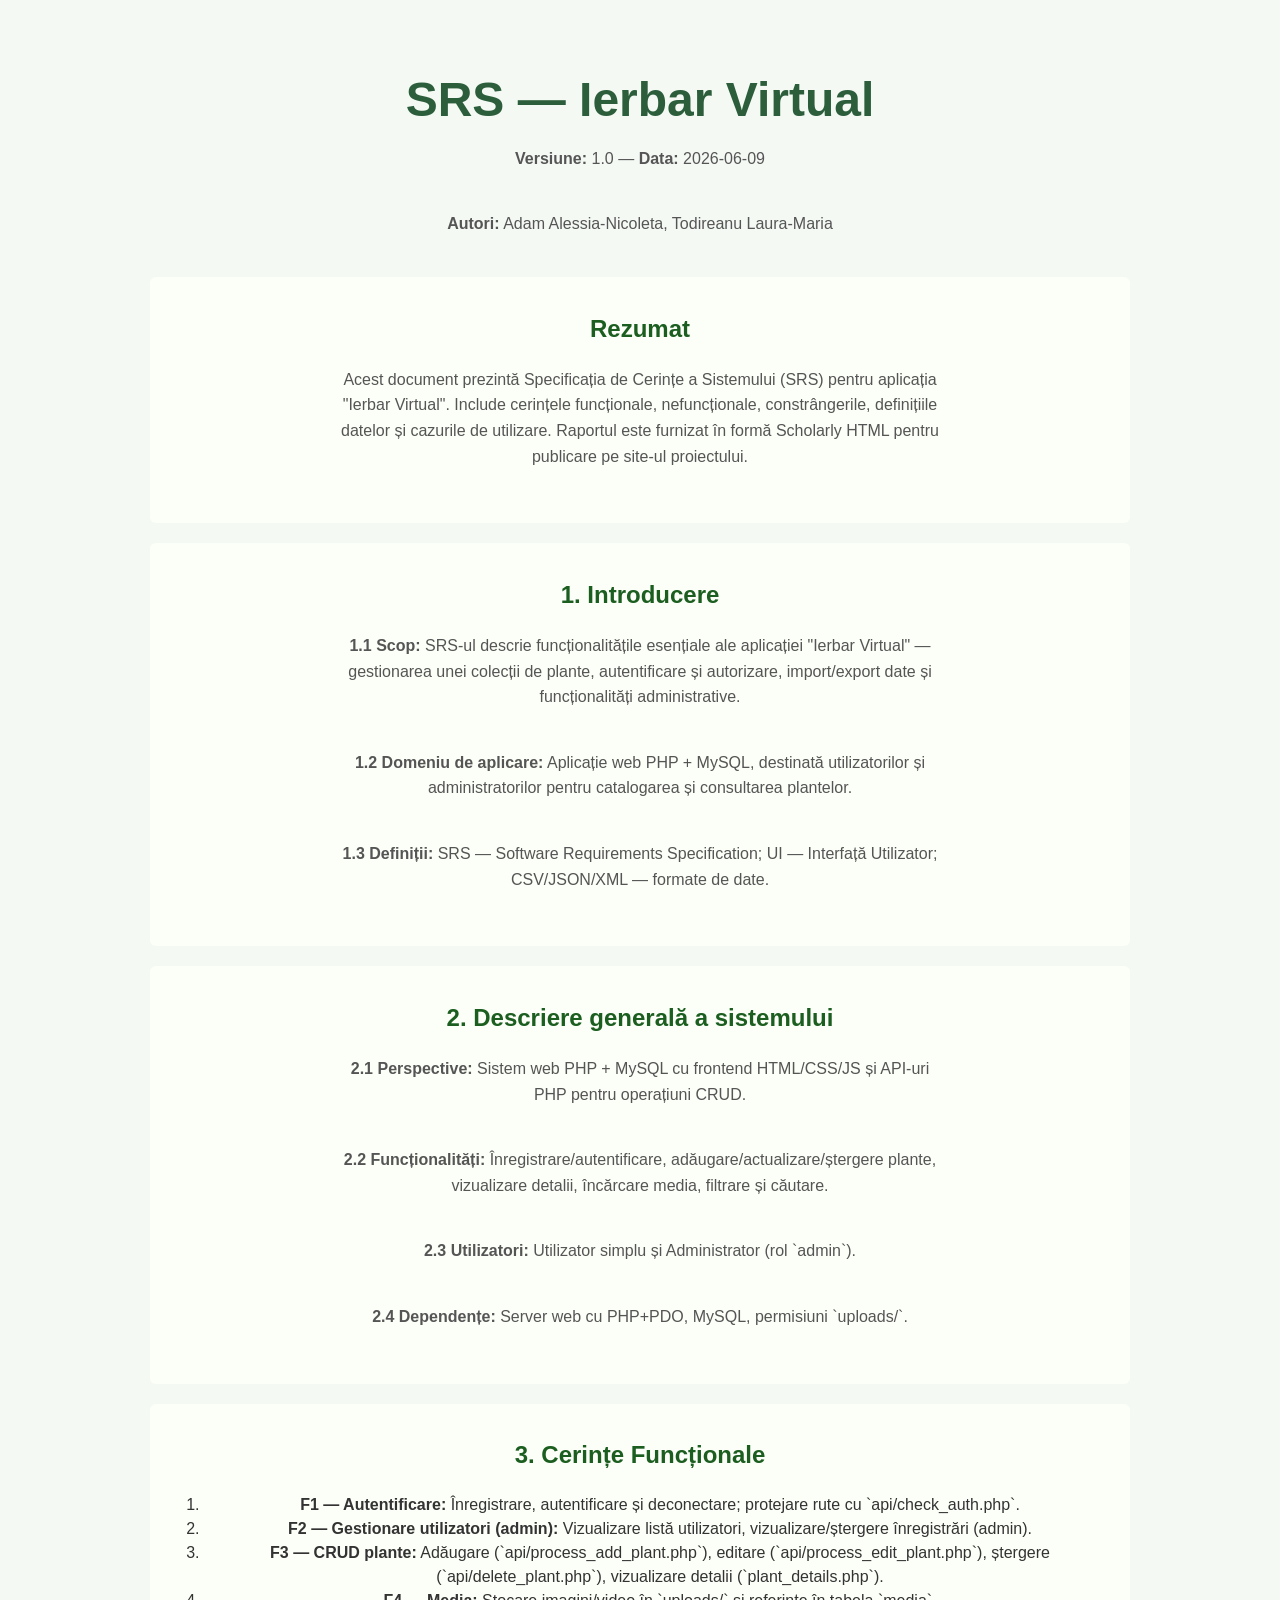
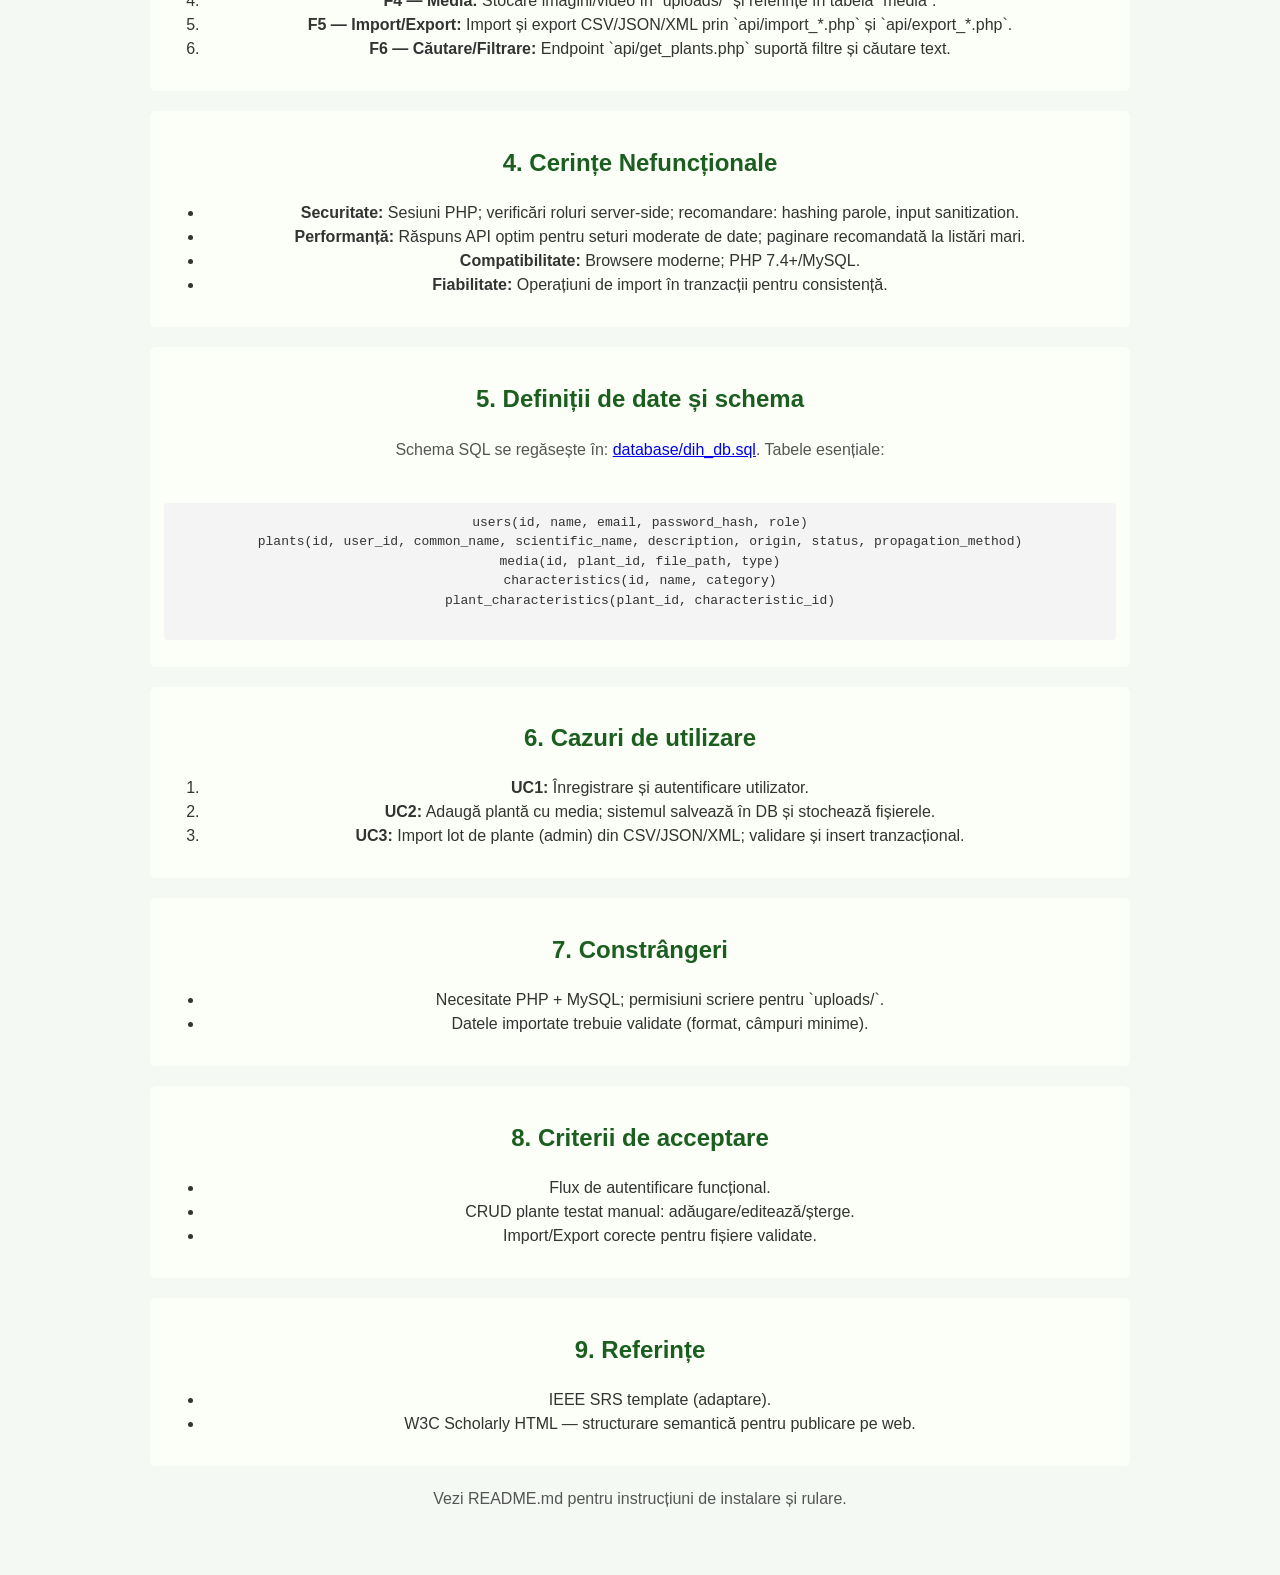
==== raport.html @ c661f961 "documentatie" ====
<!doctype html>
<html lang="ro">
<head>
    <meta charset="utf-8" />
    <meta name="viewport" content="width=device-width, initial-scale=1" />
    <title>SRS — Ierbar Virtual (Raport Scholarly HTML)</title>
    <meta name="description" content="Specificație de cerințe (SRS) pentru aplicația Ierbar Virtual" />
    <link rel="stylesheet" href="css/index.css">
    <style>
        body { font-family: Arial, Helvetica, sans-serif; line-height:1.5; padding:24px; max-width:980px; margin:auto }
        header,h2 { color:#1b5e20 }
        .section { margin-bottom:20px; padding:14px; border-radius:6px; background:#fcfff7 }
        pre.schema { background:#f4f4f4; padding:10px; border-radius:4px; overflow:auto }
    </style>
</head>
<body>
    <article class="scholarly-article">
        <header>
            <h1>SRS — Ierbar Virtual</h1>
            <p><strong>Versiune:</strong> 1.0 — <strong>Data:</strong> 2026-06-09</p>
            <p><strong>Autori:</strong> Adam Alessia-Nicoleta, Todireanu Laura-Maria</p>
        </header>

        <section class="section" data-type="abstract">
            <h2>Rezumat</h2>
            <p>Acest document prezintă Specificația de Cerințe a Sistemului (SRS) pentru aplicația "Ierbar Virtual". Include cerințele funcționale, nefuncționale, constrângerile, definițiile datelor și cazurile de utilizare. Raportul este furnizat în formă Scholarly HTML pentru publicare pe site-ul proiectului.</p>
        </section>

        <section class="section" data-type="introduction">
            <h2>1. Introducere</h2>
            <p><strong>1.1 Scop:</strong> SRS-ul descrie funcționalitățile esențiale ale aplicației "Ierbar Virtual" — gestionarea unei colecții de plante, autentificare și autorizare, import/export date și funcționalități administrative.</p>
            <p><strong>1.2 Domeniu de aplicare:</strong> Aplicație web PHP + MySQL, destinată utilizatorilor și administratorilor pentru catalogarea și consultarea plantelor.</p>
            <p><strong>1.3 Definiții:</strong> SRS — Software Requirements Specification; UI — Interfață Utilizator; CSV/JSON/XML — formate de date.</p>
        </section>

        <section class="section" data-type="overall-description">
            <h2>2. Descriere generală a sistemului</h2>
            <p><strong>2.1 Perspective:</strong> Sistem web PHP + MySQL cu frontend HTML/CSS/JS și API-uri PHP pentru operațiuni CRUD.</p>
            <p><strong>2.2 Funcționalități:</strong> Înregistrare/autentificare, adăugare/actualizare/ștergere plante, vizualizare detalii, încărcare media, filtrare și căutare.</p>
            <p><strong>2.3 Utilizatori:</strong> Utilizator simplu și Administrator (rol `admin`).</p>
            <p><strong>2.4 Dependențe:</strong> Server web cu PHP+PDO, MySQL, permisiuni `uploads/`.</p>
        </section>

        <section class="section" data-type="functional-requirements">
            <h2>3. Cerințe Funcționale</h2>
            <ol>
                <li><strong>F1 — Autentificare:</strong> Înregistrare, autentificare și deconectare; protejare rute cu `api/check_auth.php`.</li>
                <li><strong>F2 — Gestionare utilizatori (admin):</strong> Vizualizare listă utilizatori, vizualizare/ștergere înregistrări (admin).</li>
                <li><strong>F3 — CRUD plante:</strong> Adăugare (`api/process_add_plant.php`), editare (`api/process_edit_plant.php`), ștergere (`api/delete_plant.php`), vizualizare detalii (`plant_details.php`).</li>
                <li><strong>F4 — Media:</strong> Stocare imagini/video în `uploads/` și referințe în tabela `media`.</li>
                <li><strong>F5 — Import/Export:</strong> Import și export CSV/JSON/XML prin `api/import_*.php` și `api/export_*.php`.</li>
                <li><strong>F6 — Căutare/Filtrare:</strong> Endpoint `api/get_plants.php` suportă filtre și căutare text.</li>
            </ol>
        </section>

        <section class="section" data-type="nonfunctional-requirements">
            <h2>4. Cerințe Nefuncționale</h2>
            <ul>
                <li><strong>Securitate:</strong> Sesiuni PHP; verificări roluri server-side; recomandare: hashing parole, input sanitization.</li>
                <li><strong>Performanță:</strong> Răspuns API optim pentru seturi moderate de date; paginare recomandată la listări mari.</li>
                <li><strong>Compatibilitate:</strong> Browsere moderne; PHP 7.4+/MySQL.</li>
                <li><strong>Fiabilitate:</strong> Operațiuni de import în tranzacții pentru consistență.</li>
            </ul>
        </section>

        <section class="section" data-type="data-definitions">
            <h2>5. Definiții de date și schema</h2>
            <p>Schema SQL se regăsește în: <a href="database/dih_db.sql">database/dih_db.sql</a>. Tabele esențiale:</p>
            <pre class="schema">users(id, name, email, password_hash, role)
plants(id, user_id, common_name, scientific_name, description, origin, status, propagation_method)
media(id, plant_id, file_path, type)
characteristics(id, name, category)
plant_characteristics(plant_id, characteristic_id)
            </pre>
        </section>

        <section class="section" data-type="use-cases">
            <h2>6. Cazuri de utilizare</h2>
            <ol>
                <li><strong>UC1:</strong> Înregistrare și autentificare utilizator.</li>
                <li><strong>UC2:</strong> Adaugă plantă cu media; sistemul salvează în DB și stochează fișierele.</li>
                <li><strong>UC3:</strong> Import lot de plante (admin) din CSV/JSON/XML; validare și insert tranzacțional.</li>
            </ol>
        </section>

        <section class="section" data-type="constraints">
            <h2>7. Constrângeri</h2>
            <ul>
                <li>Necesitate PHP + MySQL; permisiuni scriere pentru `uploads/`.</li>
                <li>Datele importate trebuie validate (format, câmpuri minime).</li>
            </ul>
        </section>

        <section class="section" data-type="acceptance-criteria">
            <h2>8. Criterii de acceptare</h2>
            <ul>
                <li>Flux de autentificare funcțional.</li>
                <li>CRUD plante testat manual: adăugare/editează/șterge.</li>
                <li>Import/Export corecte pentru fișiere validate.</li>
            </ul>
        </section>

        <section class="section" data-type="references">
            <h2>9. Referințe</h2>
            <ul>
                <li>IEEE SRS template (adaptare).</li>
                <li>W3C Scholarly HTML — structurare semantică pentru publicare pe web.</li>
            </ul>
        </section>

        <footer>
            <p>Vezi README.md pentru instrucțiuni de instalare și rulare.</p>
        </footer>
    </article>
</body>
</html>
---- css/index.css ----
/* Resetare de bază și stilizarea paginii */
body {
    font-family: Arial, sans-serif;
    text-align: center;
    /* Centrează tot conținutul */
    background-color: #f4f9f4;
    /* Un fundal foarte subtil, verde deschis */
    color: #333;
    padding-top: 15vh;
    /* Coboară conținutul puțin mai jos pe ecran */
    margin: 0;
}

h1 {
    color: #2c5e3b;
    /* Un verde închis, elegant, pentru titlu */
    font-size: 3rem;
    margin-bottom: 10px;
}

p {
    max-width: 600px;
    margin: 0 auto 40px auto;
    /* Centrează paragraful și lasă spațiu jos */
    line-height: 1.6;
    color: #555;
}

/* Containerul pentru butoane */
.button-container {
    display: flex;
    justify-content: center;
    gap: 20px;
    /* Spațiu între butoane */
}

/* Stilul de bază pentru ambele butoane */
.btn {
    display: inline-block;
    text-decoration: none;
    /* Elimină linia de subliniere a link-ului */
    padding: 12px 30px;
    border-radius: 8px;
    /* Colțuri ușor rotunjite */
    font-weight: bold;
    font-size: 1.1rem;
    transition: all 0.3s ease;
    /* Face o trecere fină la animația de hover */
}

/* Stilizare specifică pentru butonul principal (Login) */
.btn-primary {
    background-color: #2e7d32;
    /* Verde aprins, atrăgător */
    color: white;
    border: 2px solid #2e7d32;
}

.btn-primary:hover {
    background-color: #1b5e20;
    /* Verde mai închis la hover */
    border-color: #1b5e20;
    transform: translateY(-3px);
    /* Butonul se ridică ușor când pui mouse-ul */
    box-shadow: 0 4px 10px rgba(76, 175, 80, 0.4);
    /* Adaugă o umbră verde */
}

/* Stilizare specifică pentru butonul secundar (Register) */
.btn-secondary {
    background-color: transparent;
    /* Fundal transparent */
    color: #2e7d32;
    /* Text verde */
    border: 2px solid #2e7d32;
    /* Contur verde */
}

.btn-secondary:hover {
    background-color: #e8f5e9;
    /* Un fundal verde foarte pal la hover */
    transform: translateY(-3px);
    box-shadow: 0 4px 10px rgba(76, 175, 80, 0.2);
}
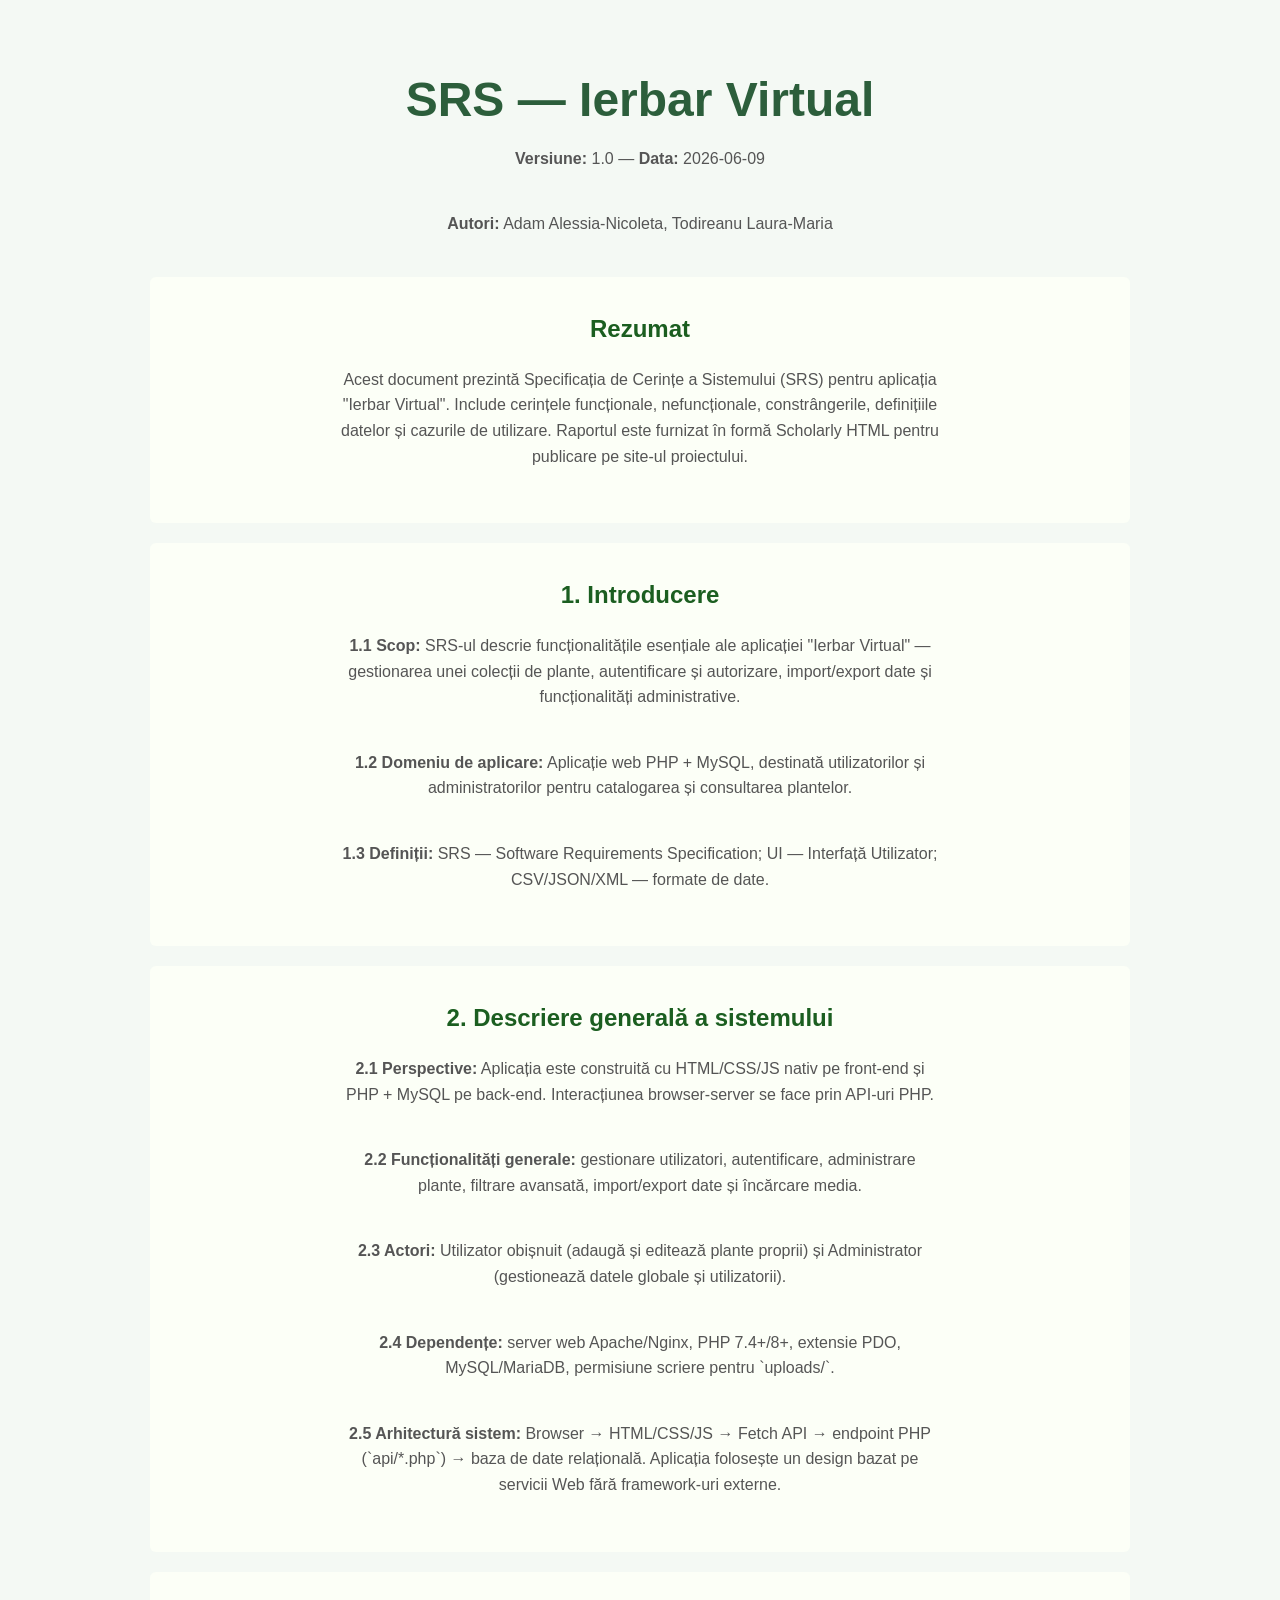
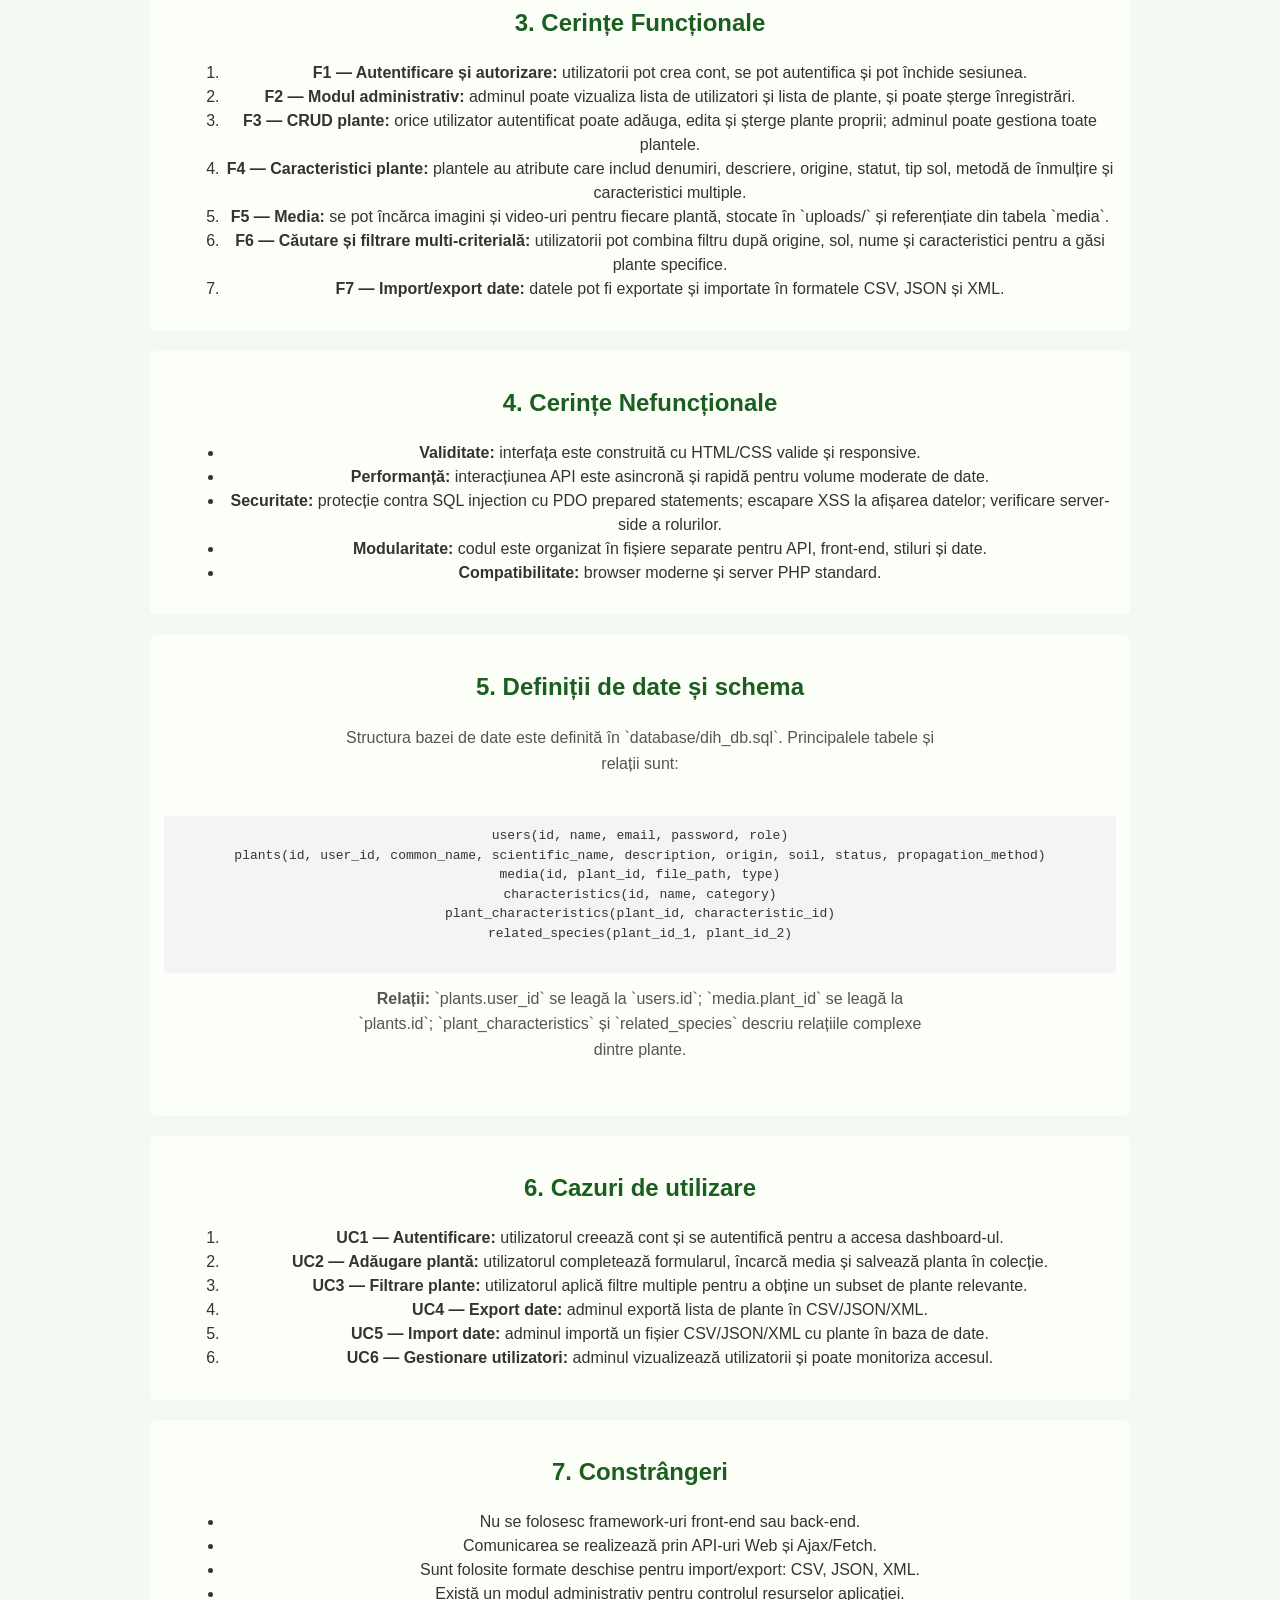
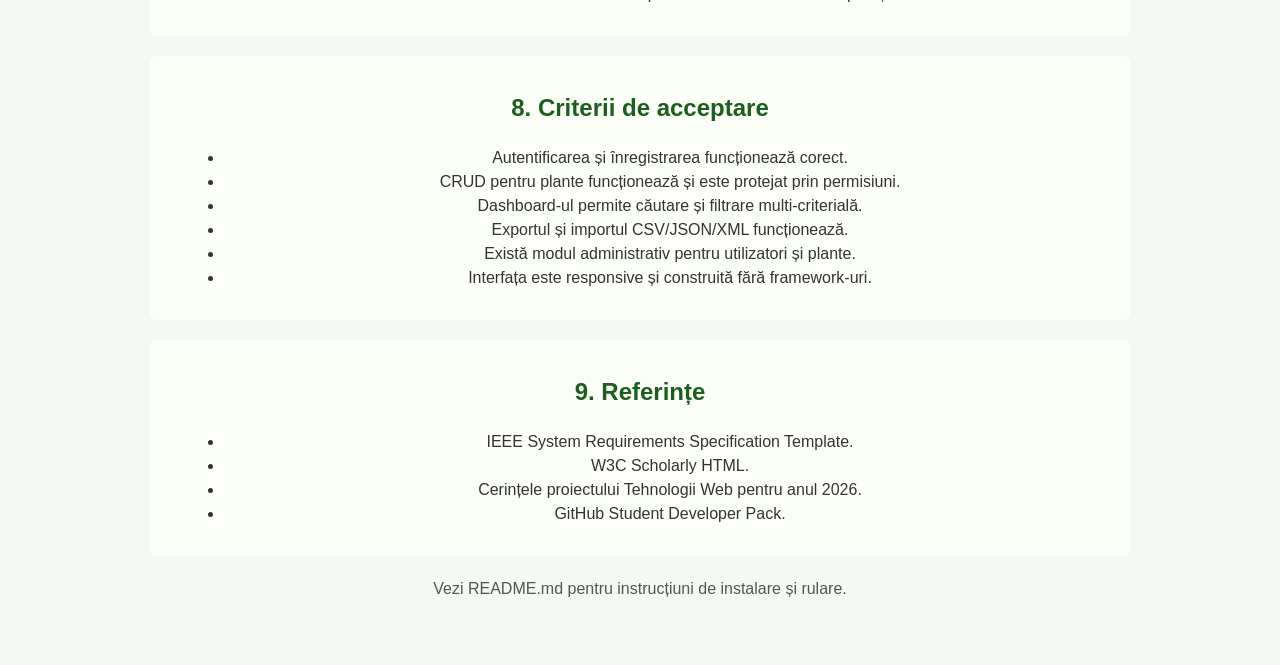
==== commit 1be676a0: "update documentatie" ====
--- a/raport.html
+++ b/raport.html
@@ -11,6 +11,7 @@
         header,h2 { color:#1b5e20 }
         .section { margin-bottom:20px; padding:14px; border-radius:6px; background:#fcfff7 }
         pre.schema { background:#f4f4f4; padding:10px; border-radius:4px; overflow:auto }
+        ul, ol { margin-left: 20px; }
     </style>
 </head>
 <body>
@@ -35,76 +36,91 @@
 
         <section class="section" data-type="overall-description">
             <h2>2. Descriere generală a sistemului</h2>
-            <p><strong>2.1 Perspective:</strong> Sistem web PHP + MySQL cu frontend HTML/CSS/JS și API-uri PHP pentru operațiuni CRUD.</p>
-            <p><strong>2.2 Funcționalități:</strong> Înregistrare/autentificare, adăugare/actualizare/ștergere plante, vizualizare detalii, încărcare media, filtrare și căutare.</p>
-            <p><strong>2.3 Utilizatori:</strong> Utilizator simplu și Administrator (rol `admin`).</p>
-            <p><strong>2.4 Dependențe:</strong> Server web cu PHP+PDO, MySQL, permisiuni `uploads/`.</p>
+            <p><strong>2.1 Perspective:</strong> Aplicația este construită cu HTML/CSS/JS nativ pe front-end și PHP + MySQL pe back-end. Interacțiunea browser-server se face prin API-uri PHP.</p>
+            <p><strong>2.2 Funcționalități generale:</strong> gestionare utilizatori, autentificare, administrare plante, filtrare avansată, import/export date și încărcare media.</p>
+            <p><strong>2.3 Actori:</strong> Utilizator obișnuit (adaugă și editează plante proprii) și Administrator (gestionează datele globale și utilizatorii).</p>
+            <p><strong>2.4 Dependențe:</strong> server web Apache/Nginx, PHP 7.4+/8+, extensie PDO, MySQL/MariaDB, permisiune scriere pentru `uploads/`.</p>
+            <p><strong>2.5 Arhitectură sistem:</strong> Browser → HTML/CSS/JS → Fetch API → endpoint PHP (`api/*.php`) → baza de date relațională. Aplicația folosește un design bazat pe servicii Web fără framework-uri externe.</p>
         </section>
 
         <section class="section" data-type="functional-requirements">
             <h2>3. Cerințe Funcționale</h2>
             <ol>
-                <li><strong>F1 — Autentificare:</strong> Înregistrare, autentificare și deconectare; protejare rute cu `api/check_auth.php`.</li>
-                <li><strong>F2 — Gestionare utilizatori (admin):</strong> Vizualizare listă utilizatori, vizualizare/ștergere înregistrări (admin).</li>
-                <li><strong>F3 — CRUD plante:</strong> Adăugare (`api/process_add_plant.php`), editare (`api/process_edit_plant.php`), ștergere (`api/delete_plant.php`), vizualizare detalii (`plant_details.php`).</li>
-                <li><strong>F4 — Media:</strong> Stocare imagini/video în `uploads/` și referințe în tabela `media`.</li>
-                <li><strong>F5 — Import/Export:</strong> Import și export CSV/JSON/XML prin `api/import_*.php` și `api/export_*.php`.</li>
-                <li><strong>F6 — Căutare/Filtrare:</strong> Endpoint `api/get_plants.php` suportă filtre și căutare text.</li>
+                <li><strong>F1 — Autentificare și autorizare:</strong> utilizatorii pot crea cont, se pot autentifica și pot închide sesiunea.</li>
+                <li><strong>F2 — Modul administrativ:</strong> adminul poate vizualiza lista de utilizatori și lista de plante, și poate șterge înregistrări.</li>
+                <li><strong>F3 — CRUD plante:</strong> orice utilizator autentificat poate adăuga, edita și șterge plante proprii; adminul poate gestiona toate plantele.</li>
+                <li><strong>F4 — Caracteristici plante:</strong> plantele au atribute care includ denumiri, descriere, origine, statut, tip sol, metodă de înmulțire și caracteristici multiple.</li>
+                <li><strong>F5 — Media:</strong> se pot încărca imagini și video-uri pentru fiecare plantă, stocate în `uploads/` și referențiate din tabela `media`.</li>
+                <li><strong>F6 — Căutare și filtrare multi-criterială:</strong> utilizatorii pot combina filtru după origine, sol, nume și caracteristici pentru a găsi plante specifice.</li>
+                <li><strong>F7 — Import/export date:</strong> datele pot fi exportate și importate în formatele CSV, JSON și XML.</li>
             </ol>
         </section>
 
         <section class="section" data-type="nonfunctional-requirements">
             <h2>4. Cerințe Nefuncționale</h2>
             <ul>
-                <li><strong>Securitate:</strong> Sesiuni PHP; verificări roluri server-side; recomandare: hashing parole, input sanitization.</li>
-                <li><strong>Performanță:</strong> Răspuns API optim pentru seturi moderate de date; paginare recomandată la listări mari.</li>
-                <li><strong>Compatibilitate:</strong> Browsere moderne; PHP 7.4+/MySQL.</li>
-                <li><strong>Fiabilitate:</strong> Operațiuni de import în tranzacții pentru consistență.</li>
+                <li><strong>Validitate:</strong> interfața este construită cu HTML/CSS valide și responsive.</li>
+                <li><strong>Performanță:</strong> interacțiunea API este asincronă și rapidă pentru volume moderate de date.</li>
+                <li><strong>Securitate:</strong> protecție contra SQL injection cu PDO prepared statements; escapare XSS la afișarea datelor; verificare server-side a rolurilor.</li>
+                <li><strong>Modularitate:</strong> codul este organizat în fișiere separate pentru API, front-end, stiluri și date.</li>
+                <li><strong>Compatibilitate:</strong> browser moderne și server PHP standard.</li>
             </ul>
         </section>
 
         <section class="section" data-type="data-definitions">
             <h2>5. Definiții de date și schema</h2>
-            <p>Schema SQL se regăsește în: <a href="database/dih_db.sql">database/dih_db.sql</a>. Tabele esențiale:</p>
-            <pre class="schema">users(id, name, email, password_hash, role)
-plants(id, user_id, common_name, scientific_name, description, origin, status, propagation_method)
+            <p>Structura bazei de date este definită în `database/dih_db.sql`. Principalele tabele și relații sunt:</p>
+            <pre class="schema">users(id, name, email, password, role)
+plants(id, user_id, common_name, scientific_name, description, origin, soil, status, propagation_method)
 media(id, plant_id, file_path, type)
 characteristics(id, name, category)
 plant_characteristics(plant_id, characteristic_id)
+related_species(plant_id_1, plant_id_2)
             </pre>
+            <p><strong>Relații:</strong> `plants.user_id` se leagă la `users.id`; `media.plant_id` se leagă la `plants.id`; `plant_characteristics` și `related_species` descriu relațiile complexe dintre plante.</p>
         </section>
 
         <section class="section" data-type="use-cases">
             <h2>6. Cazuri de utilizare</h2>
             <ol>
-                <li><strong>UC1:</strong> Înregistrare și autentificare utilizator.</li>
-                <li><strong>UC2:</strong> Adaugă plantă cu media; sistemul salvează în DB și stochează fișierele.</li>
-                <li><strong>UC3:</strong> Import lot de plante (admin) din CSV/JSON/XML; validare și insert tranzacțional.</li>
+                <li><strong>UC1 — Autentificare:</strong> utilizatorul creează cont și se autentifică pentru a accesa dashboard-ul.</li>
+                <li><strong>UC2 — Adăugare plantă:</strong> utilizatorul completează formularul, încarcă media și salvează planta în colecție.</li>
+                <li><strong>UC3 — Filtrare plante:</strong> utilizatorul aplică filtre multiple pentru a obține un subset de plante relevante.</li>
+                <li><strong>UC4 — Export date:</strong> adminul exportă lista de plante în CSV/JSON/XML.</li>
+                <li><strong>UC5 — Import date:</strong> adminul importă un fișier CSV/JSON/XML cu plante în baza de date.</li>
+                <li><strong>UC6 — Gestionare utilizatori:</strong> adminul vizualizează utilizatorii și poate monitoriza accesul.</li>
             </ol>
         </section>
 
         <section class="section" data-type="constraints">
             <h2>7. Constrângeri</h2>
             <ul>
-                <li>Necesitate PHP + MySQL; permisiuni scriere pentru `uploads/`.</li>
-                <li>Datele importate trebuie validate (format, câmpuri minime).</li>
+                <li>Nu se folosesc framework-uri front-end sau back-end.</li>
+                <li>Comunicarea se realizează prin API-uri Web și Ajax/Fetch.</li>
+                <li>Sunt folosite formate deschise pentru import/export: CSV, JSON, XML.</li>
+                <li>Există un modul administrativ pentru controlul resurselor aplicației.</li>
             </ul>
         </section>
 
         <section class="section" data-type="acceptance-criteria">
             <h2>8. Criterii de acceptare</h2>
             <ul>
-                <li>Flux de autentificare funcțional.</li>
-                <li>CRUD plante testat manual: adăugare/editează/șterge.</li>
-                <li>Import/Export corecte pentru fișiere validate.</li>
+                <li>Autentificarea și înregistrarea funcționează corect.</li>
+                <li>CRUD pentru plante funcționează și este protejat prin permisiuni.</li>
+                <li>Dashboard-ul permite căutare și filtrare multi-criterială.</li>
+                <li>Exportul și importul CSV/JSON/XML funcționează.</li>
+                <li>Există modul administrativ pentru utilizatori și plante.</li>
+                <li>Interfața este responsive și construită fără framework-uri.</li>
             </ul>
         </section>
 
         <section class="section" data-type="references">
             <h2>9. Referințe</h2>
             <ul>
-                <li>IEEE SRS template (adaptare).</li>
-                <li>W3C Scholarly HTML — structurare semantică pentru publicare pe web.</li>
+                <li>IEEE System Requirements Specification Template.</li>
+                <li>W3C Scholarly HTML.</li>
+                <li>Cerințele proiectului Tehnologii Web pentru anul 2026.</li>
+                <li>GitHub Student Developer Pack.</li>
             </ul>
         </section>
 
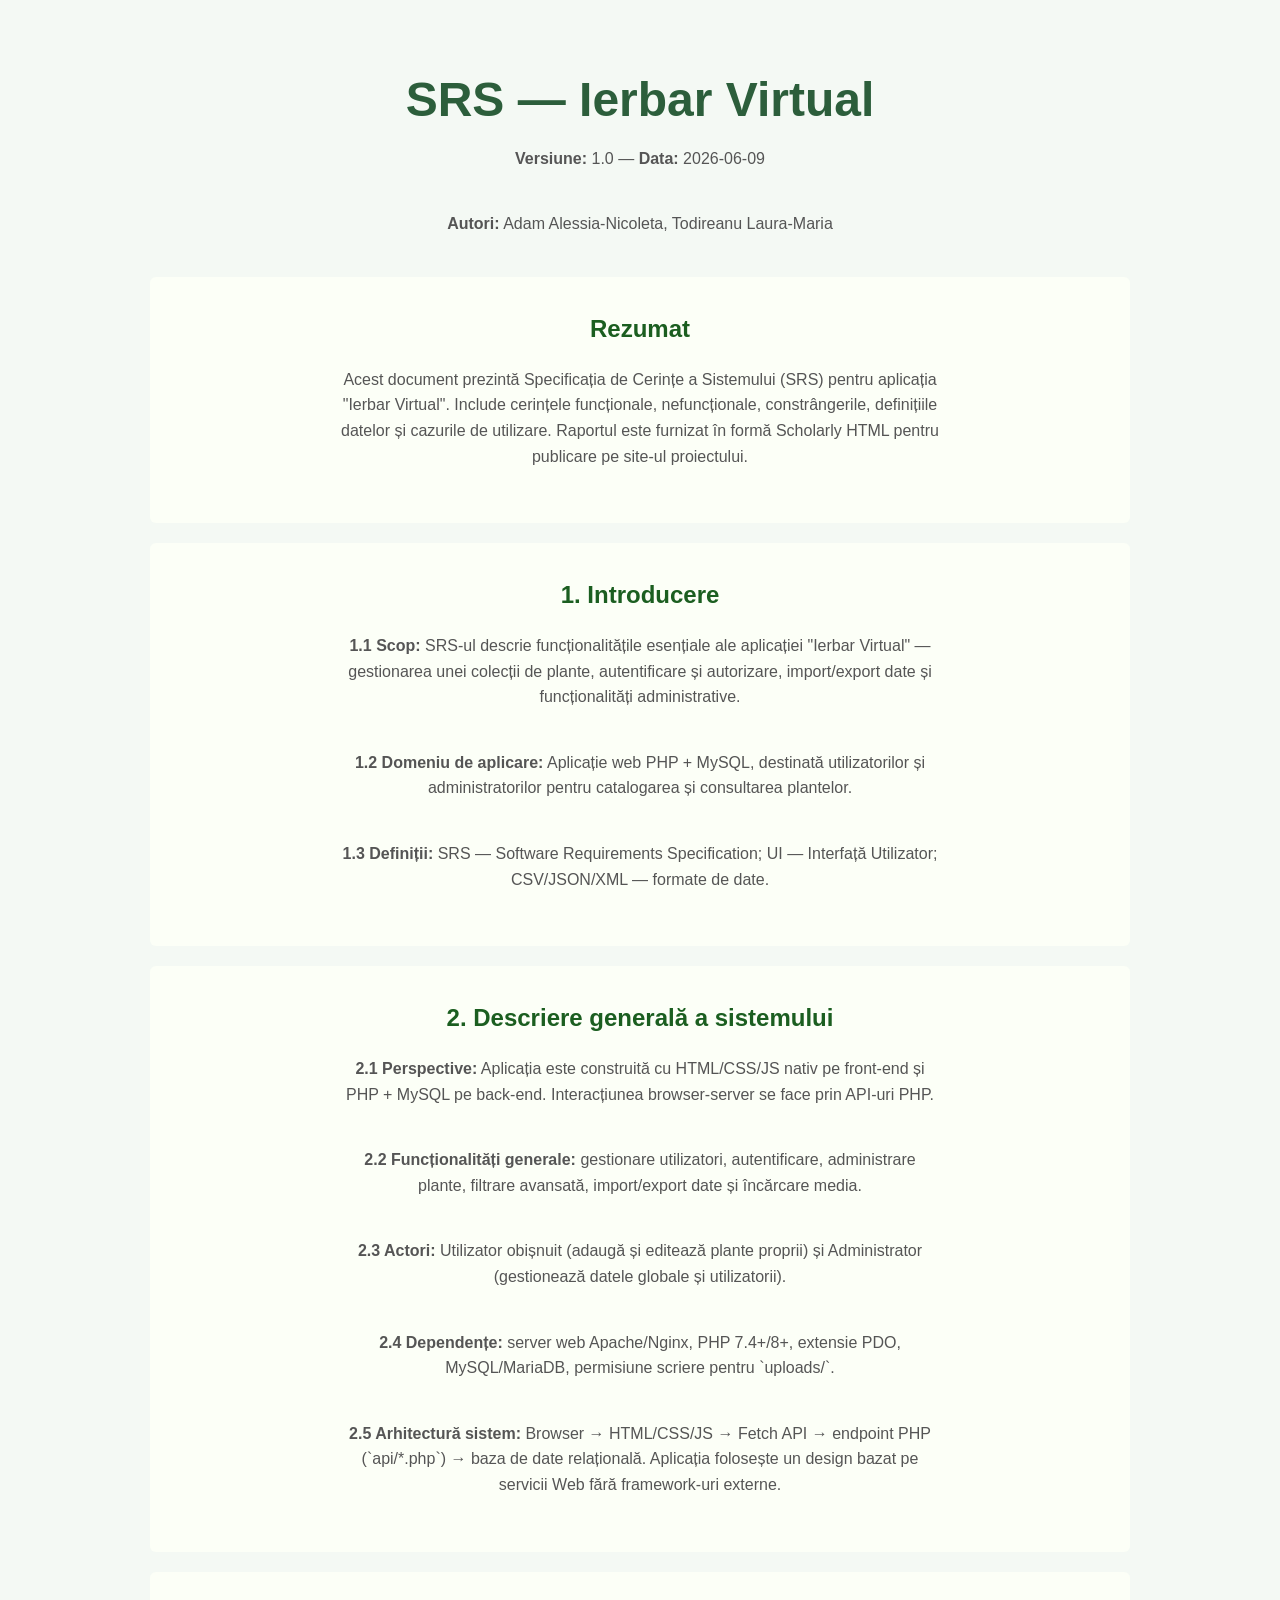
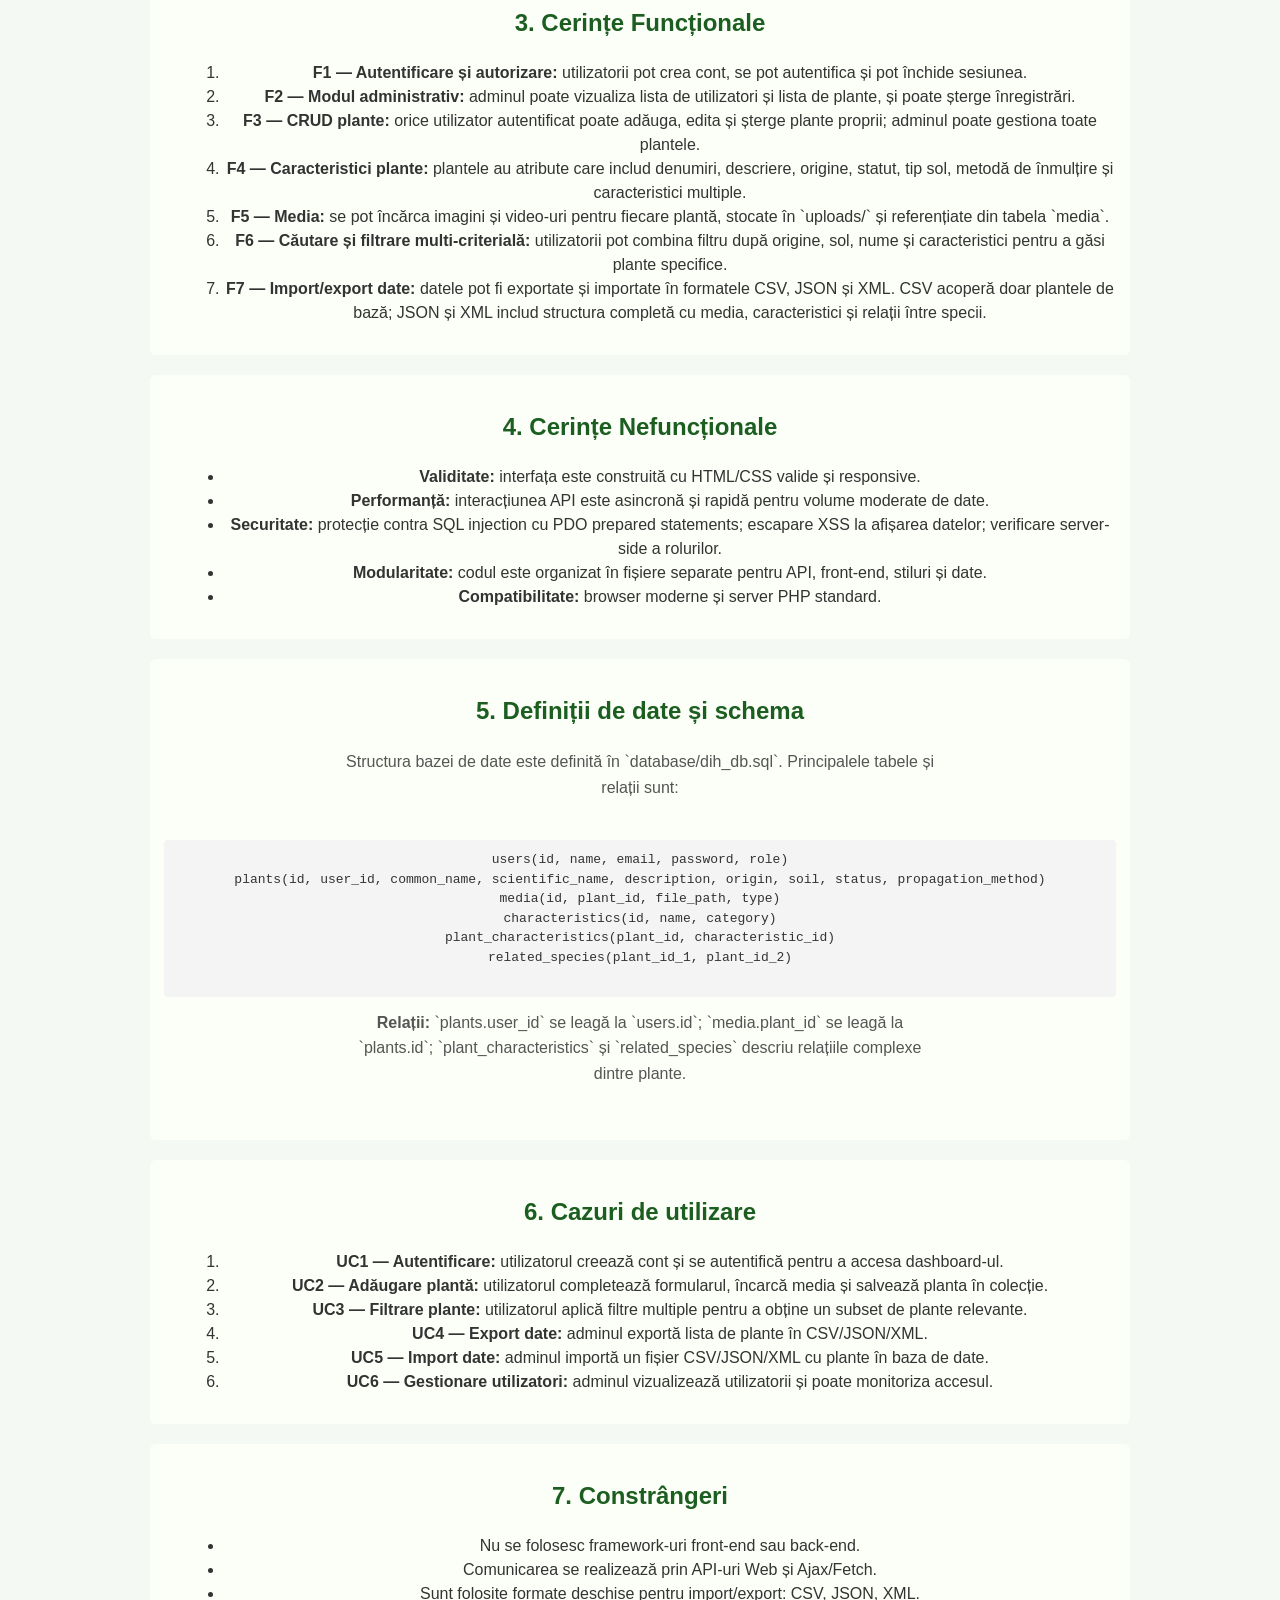
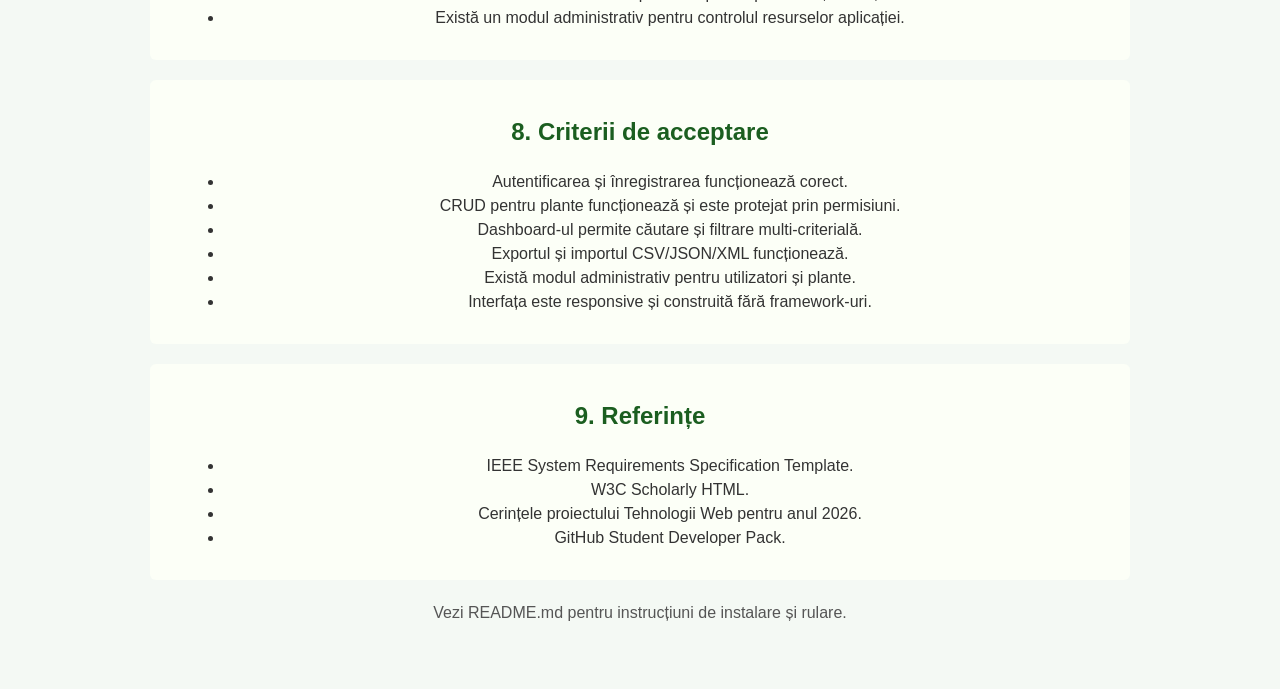
==== commit ae0a25a4: "rezolvare eroare import/export" ====
--- a/raport.html
+++ b/raport.html
@@ -52,7 +52,7 @@
                 <li><strong>F4 — Caracteristici plante:</strong> plantele au atribute care includ denumiri, descriere, origine, statut, tip sol, metodă de înmulțire și caracteristici multiple.</li>
                 <li><strong>F5 — Media:</strong> se pot încărca imagini și video-uri pentru fiecare plantă, stocate în `uploads/` și referențiate din tabela `media`.</li>
                 <li><strong>F6 — Căutare și filtrare multi-criterială:</strong> utilizatorii pot combina filtru după origine, sol, nume și caracteristici pentru a găsi plante specifice.</li>
-                <li><strong>F7 — Import/export date:</strong> datele pot fi exportate și importate în formatele CSV, JSON și XML.</li>
+                <li><strong>F7 — Import/export date:</strong> datele pot fi exportate și importate în formatele CSV, JSON și XML. CSV acoperă doar plantele de bază; JSON și XML includ structura completă cu media, caracteristici și relații între specii.</li>
             </ol>
         </section>
 
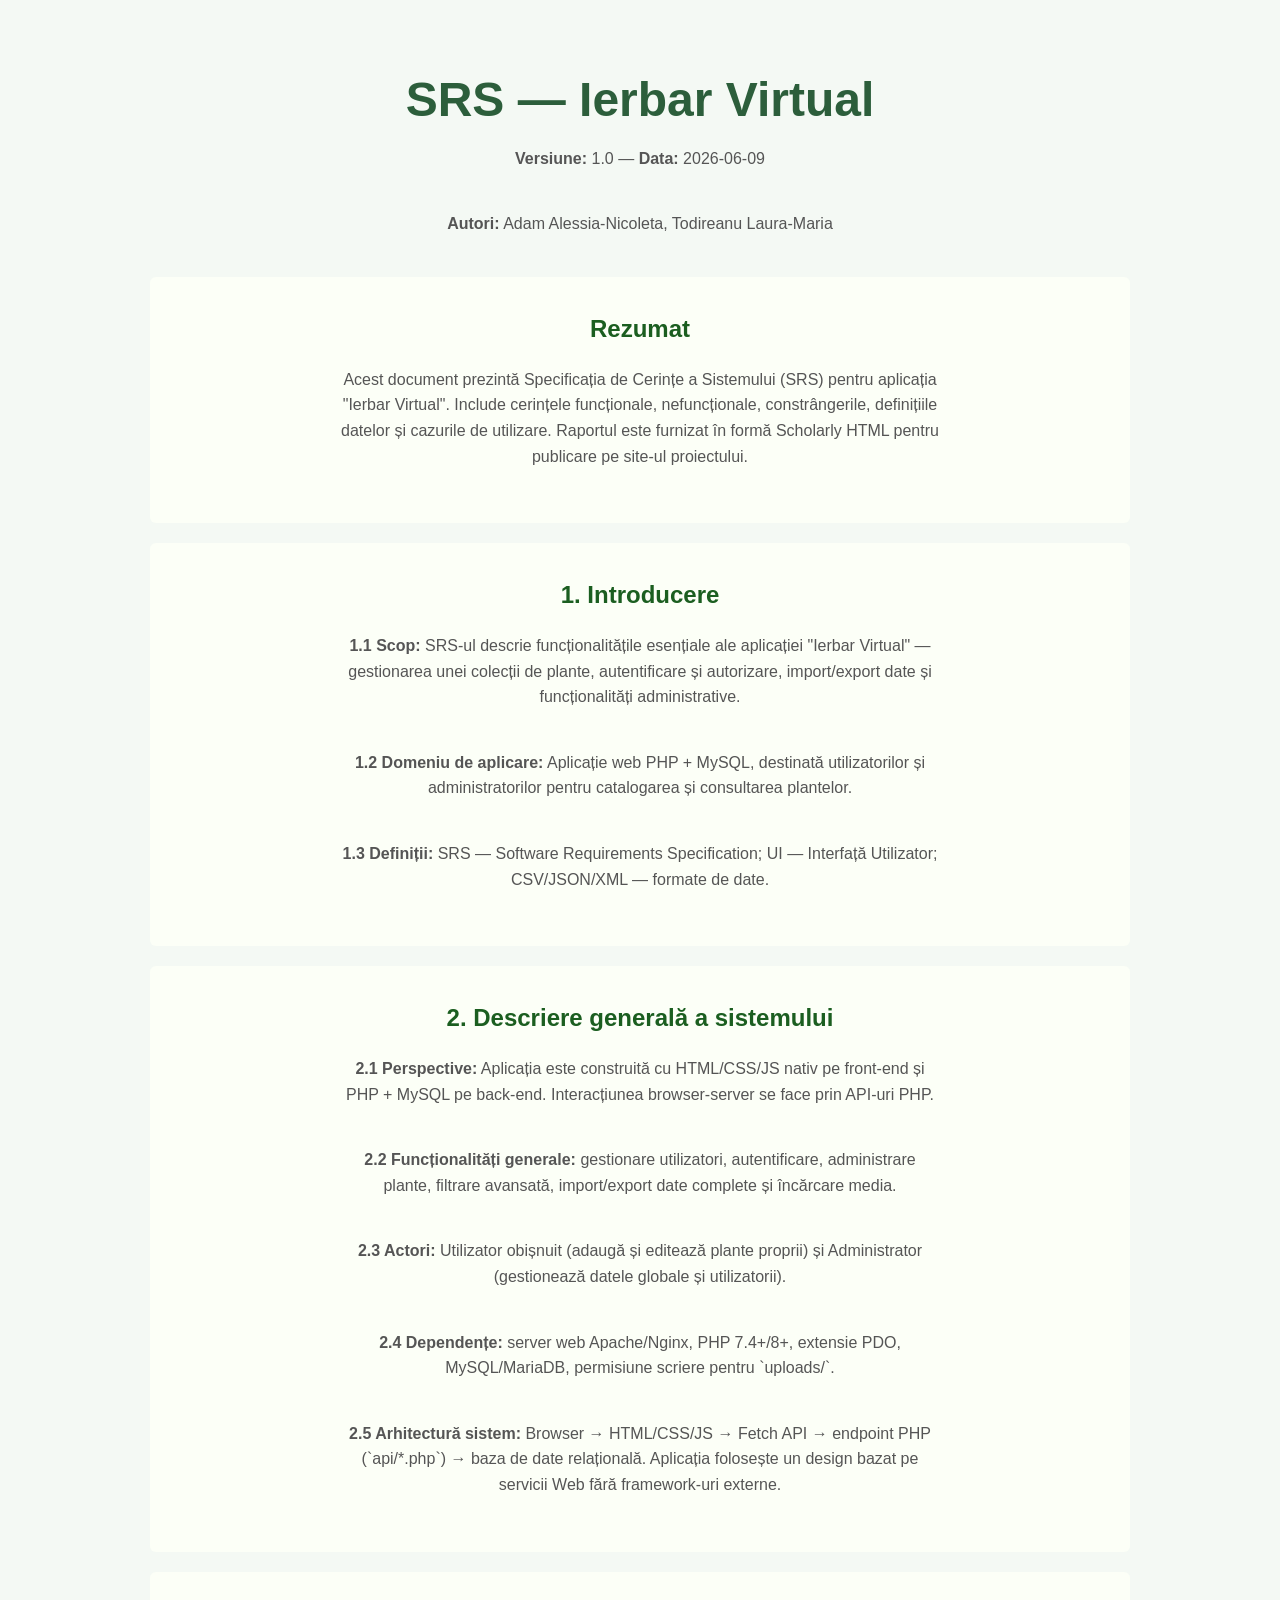
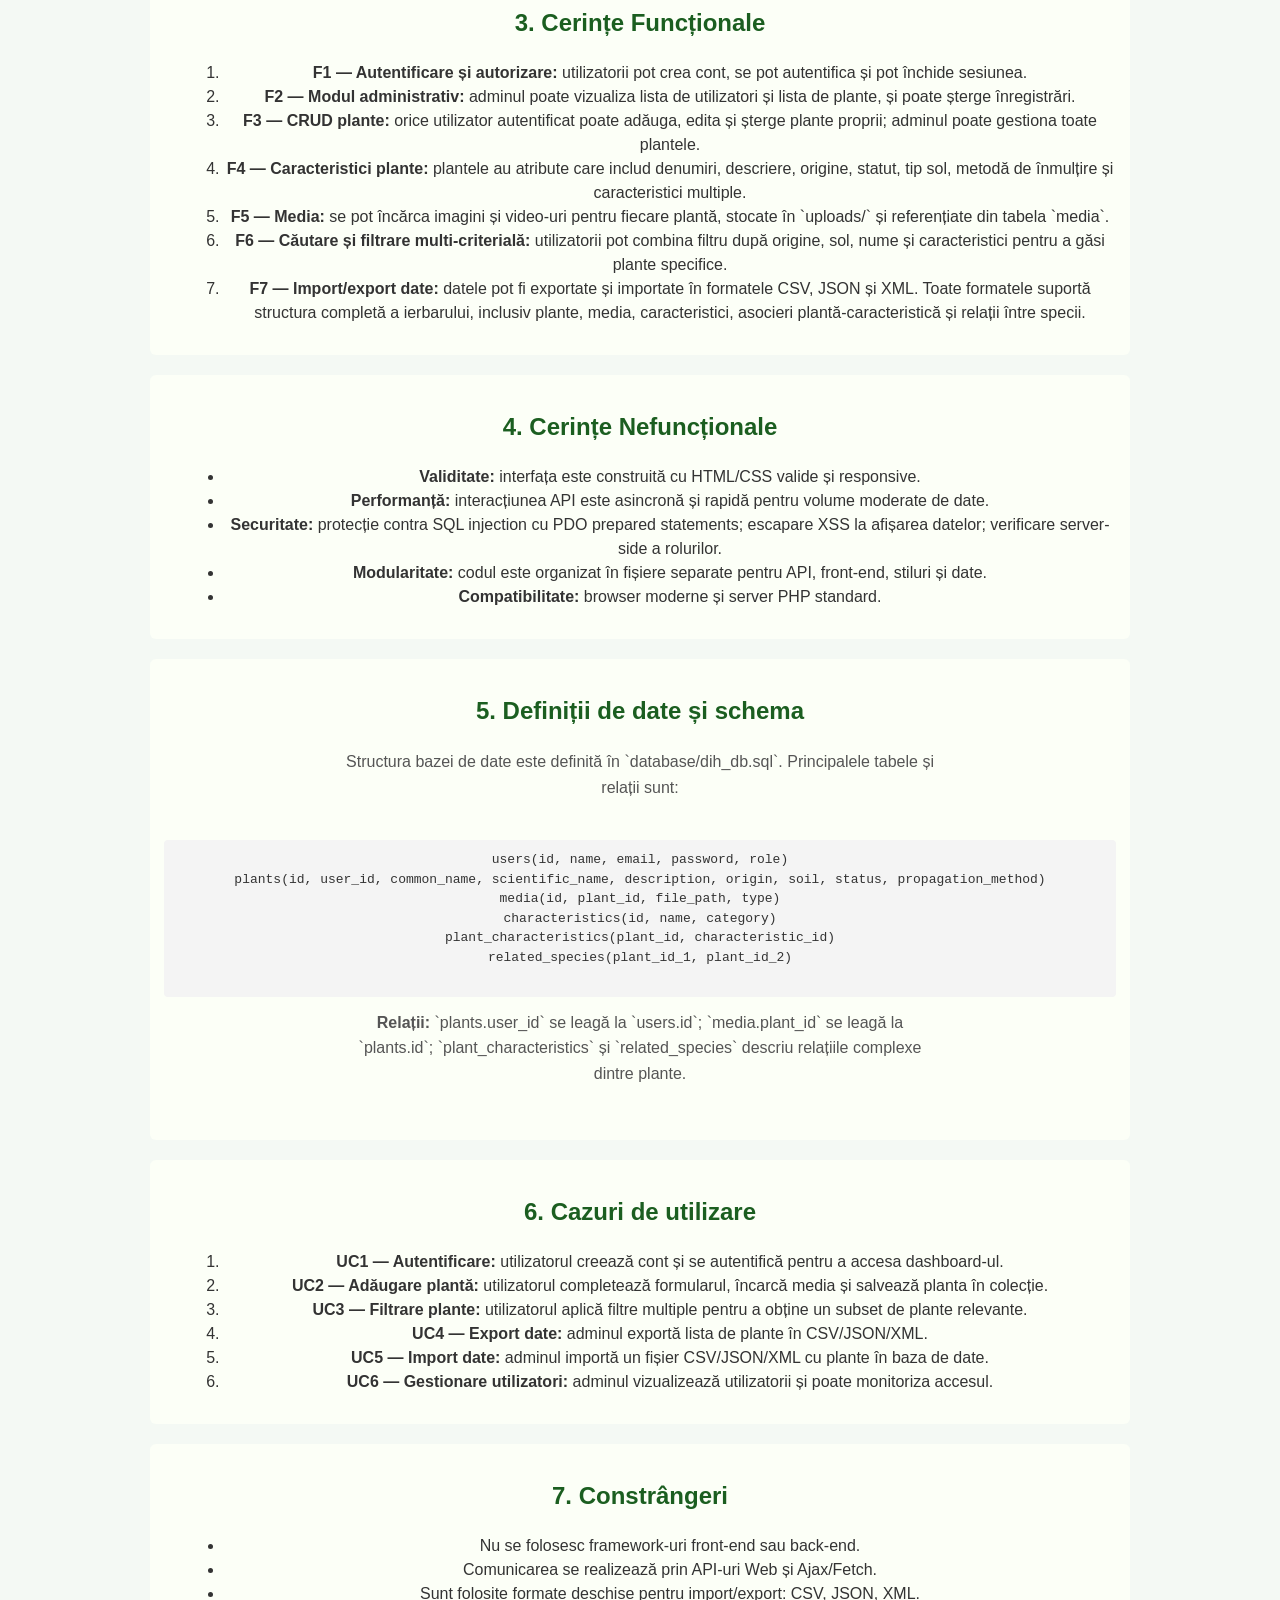
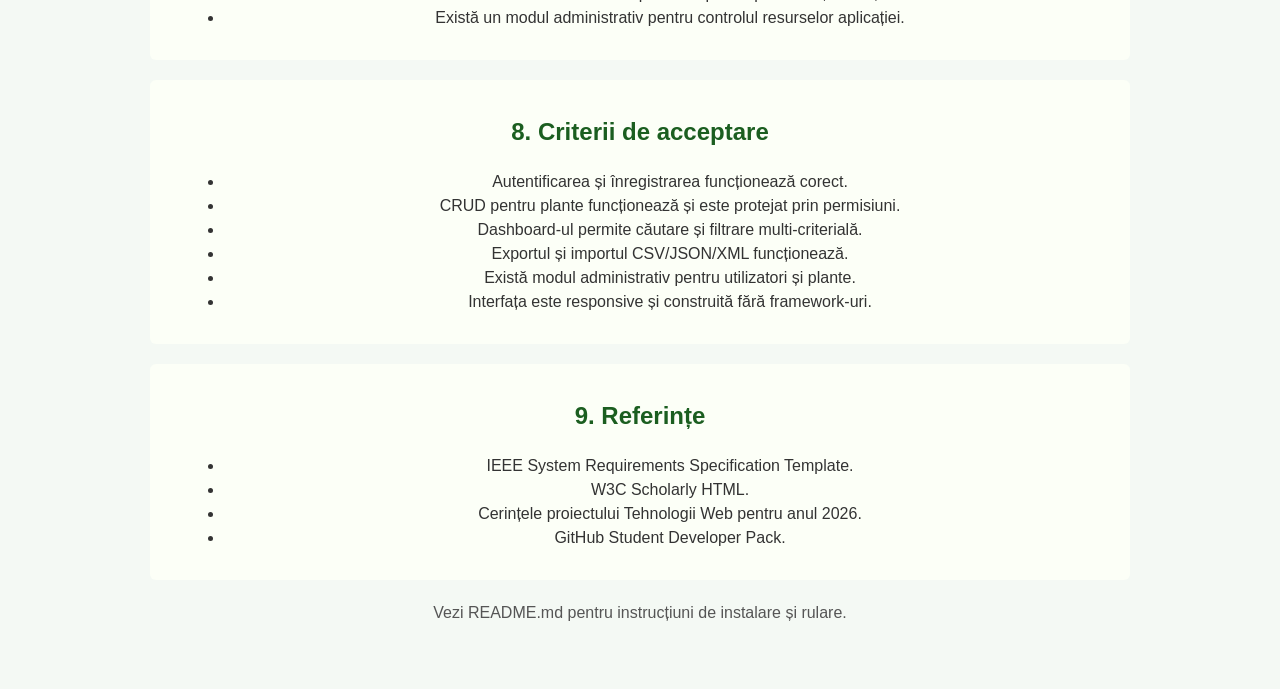
==== commit c9666ee8: "rezolvare eroare import/export" ====
--- a/raport.html
+++ b/raport.html
@@ -37,7 +37,7 @@
         <section class="section" data-type="overall-description">
             <h2>2. Descriere generală a sistemului</h2>
             <p><strong>2.1 Perspective:</strong> Aplicația este construită cu HTML/CSS/JS nativ pe front-end și PHP + MySQL pe back-end. Interacțiunea browser-server se face prin API-uri PHP.</p>
-            <p><strong>2.2 Funcționalități generale:</strong> gestionare utilizatori, autentificare, administrare plante, filtrare avansată, import/export date și încărcare media.</p>
+            <p><strong>2.2 Funcționalități generale:</strong> gestionare utilizatori, autentificare, administrare plante, filtrare avansată, import/export date complete și încărcare media.</p>
             <p><strong>2.3 Actori:</strong> Utilizator obișnuit (adaugă și editează plante proprii) și Administrator (gestionează datele globale și utilizatorii).</p>
             <p><strong>2.4 Dependențe:</strong> server web Apache/Nginx, PHP 7.4+/8+, extensie PDO, MySQL/MariaDB, permisiune scriere pentru `uploads/`.</p>
             <p><strong>2.5 Arhitectură sistem:</strong> Browser → HTML/CSS/JS → Fetch API → endpoint PHP (`api/*.php`) → baza de date relațională. Aplicația folosește un design bazat pe servicii Web fără framework-uri externe.</p>
@@ -52,7 +52,7 @@
                 <li><strong>F4 — Caracteristici plante:</strong> plantele au atribute care includ denumiri, descriere, origine, statut, tip sol, metodă de înmulțire și caracteristici multiple.</li>
                 <li><strong>F5 — Media:</strong> se pot încărca imagini și video-uri pentru fiecare plantă, stocate în `uploads/` și referențiate din tabela `media`.</li>
                 <li><strong>F6 — Căutare și filtrare multi-criterială:</strong> utilizatorii pot combina filtru după origine, sol, nume și caracteristici pentru a găsi plante specifice.</li>
-                <li><strong>F7 — Import/export date:</strong> datele pot fi exportate și importate în formatele CSV, JSON și XML. CSV acoperă doar plantele de bază; JSON și XML includ structura completă cu media, caracteristici și relații între specii.</li>
+                <li><strong>F7 — Import/export date:</strong> datele pot fi exportate și importate în formatele CSV, JSON și XML. Toate formatele suportă structura completă a ierbarului, inclusiv plante, media, caracteristici, asocieri plantă-caracteristică și relații între specii.</li>
             </ol>
         </section>
 
